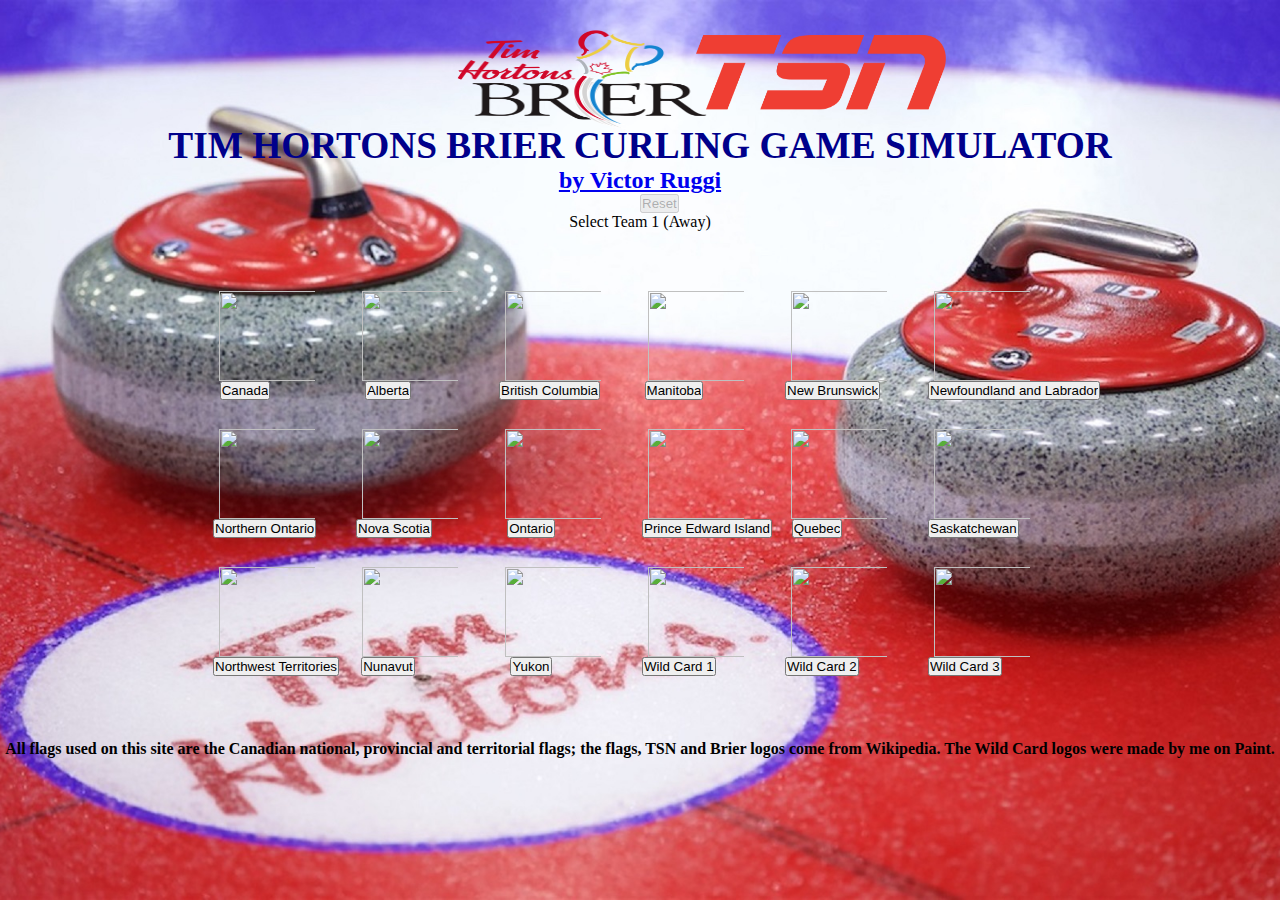
==== index.html @ d7eec6ee "Add files via upload" ====
<html>
	<head>
		<script type="text/javascript" src="brierGameSimulator.js"></script>
		<link rel="stylesheet" type="text/css" href="brierGameSimulator.css">
		<meta name="viewport" content="width=device-width, initial-scale=1">
		<title>Tim Hortons Brier Curling Game Simulator</title>
	</head>
	<body>
		<div>
			<ul>
				<li><img src="TimHortonsBrier.png" style="width: 250px; height: 100px"/></li>
				&nbsp;&nbsp;&nbsp;&nbsp;&nbsp;&nbsp;&nbsp;&nbsp;&nbsp;&nbsp;&nbsp;&nbsp;&nbsp;&nbsp;&nbsp;&nbsp;&nbsp;&nbsp;&nbsp;&nbsp;&nbsp;&nbsp;&nbsp;
				<li><img src="TSN.png" style="width: 250px; height: 75px; padding-top: 5px"/></li>
			</ul>
		</div>
		<h1 style="font-size: 28pt; text-align: center; color: darkblue">TIM HORTONS BRIER CURLING GAME SIMULATOR <h2><a href="about-me.html">by Victor Ruggi</a></h2></h1>
		
		<div id="reset">
			<input type="button" id="reset-btn" value="Reset" disabled="true" />
		</div>
		
		<p id="header-text">Select Team 1 (Away)</p>
		<p id="simulation"></p>
		
		<div id="row1">
		<ul>
			<li><img src="logos/Canada.png"><input type="button" id="canada" value="Canada" /></img></li>
			<li><img src="logos/Alberta.png"><input type="button" id="alberta" value="Alberta" /></img></li>
			<li><img src="logos/BritishColumbia.png"><input type="button" id="britishcolumbia" value="British Columbia" /></img></li>
			<li><img src="logos/Manitoba.png"><input type="button" id="manitoba" value="Manitoba" /></img></li>
			<li><img src="logos/NewBrunswick.png"><input type="button" id="newbrunswick" value="New Brunswick" /></img></li>
			<li><img src="logos/NewfoundlandAndLabrador.png"><input type="button" id="newfoundlandandlabrador" value="Newfoundland and Labrador" /></img></li>
		</ul>
		</div>
		
		<div id="row2">
		<ul>
			<li><img src="logos/NorthernOntario.png"><input type="button" id="northernontario" value="Northern Ontario" /></img></li>
			<li><img src="logos/NovaScotia.png"><input type="button" id="novascotia" value="Nova Scotia" /></img></li>
			<li><img src="logos/Ontario.png"><input type="button" id="ontario" value="Ontario" /></img></li>
			<li><img src="logos/PrinceEdwardIsland.png"><input type="button" id="princeedwardisland" value="Prince Edward Island" /></img></li>
			<li><img src="logos/Quebec.png"><input type="button" id="quebec" value="Quebec" /></img></li>
			<li><img src="logos/Saskatchewan.png"><input type="button" id="saskatchewan" value="Saskatchewan" /></img></li>
		</ul>
		</div>
		
		<div id="row3">
		<ul>
			<li><img src="logos/NorthwestTerritories.png"><input type="button" id="northwestterritories" value="Northwest Territories" /></img></li>
			<li><img src="logos/Nunavut.png"><input type="button" id="nunavut" value="Nunavut" /></img></li>
			<li><img src="logos/Yukon.png"><input type="button" id="yukon" value="Yukon" /></img></li>
			<li><img src="logos/WildCard1.png"><input type="button" id="wildcard1" value="Wild Card 1" /></img></li>
			<li><img src="logos/WildCard2.png"><input type="button" id="wildcard2" value="Wild Card 2" /></img></li>
			<li><img src="logos/WildCard3.png"><input type="button" id="wildcard3" value="Wild Card 3" /></img></li>
		</ul>
		</div>
		
		<div id="box-score" style="visibility: hidden">
		</div>
		
		<div id="credits">
			<p><b>All flags used on this site are the Canadian national, provincial and territorial flags; the flags, TSN and Brier logos come from Wikipedia. The Wild Card logos were made by me on Paint.</b></p>
		</div>
	</body>
</html>
---- brierGameSimulator.css ----
*{
	margin: 0px;
	padding: 0px;
}

body, html {
	padding: 0px;
	margin: 0px;
	font-family: "Gotham";
	font-size: 12pt;
	color: black;
	/*height: 100%
	width: 100%*/
	background-position: center;
	background-repeat: repeat-y;
	background-size: cover;
	background-image: url("set.jpg");
}

body {
	background-color: white;
}

h1 {
	/*padding-top: 15px;*/
	text-align: center;
}

h2 {
	text-align: center;
}

ul {
	text-align: center;
	/*display: inline-block;*/
}

li {
	border-color: white;
	padding-top: 30px;
	/*padding-left: 7.5px;*/
	padding-right: 75px;
	display: inline-block;
	width: 5%;
	height: 10%;
}

li p{
	width: 100%;
}

#header-text {
	text-align: center;
}

#about {
	text-align: center;
}

#reset {
	padding-left: 50%;
}

#credits {
	text-align: center;
	padding-top: 35px;
}

#simulation {
	padding-top: 30px;
	text-align: center;
}

#injury-report {
	padding-top: 30px;
	text-align: center;
}

#box-score {
	padding-top: 30px;
	text-align: center;
}

td {
	color: white;
	padding-right: 50px;
	text-align: center;
}

#bio {
	text-align: center;
	padding-left: 25%;
	padding-right: 25%;
	padding-top: 35px;
}

#back {
	text-align: center;
	padding-left: 25%;
	padding-right: 25%;
	padding-top: 35px;
}

#victor {
	height: 25%;
	width: 12.5%;
	padding-left: 35%;
	padding-right: 12.5%;
}

input:hover{
	background: darkblue;
	color: white;
}

img
{
	height: 100%;
	width: 150%;
	display: block;
  margin-left: 10%;
  margin-right: 10%;
}

textarea {
	height: 120px;
	width: 150px;
}

#music {
	text-align: right;
	background: rgb(0,0,0);
	background: linear-gradient(90deg, rgba(0,0,0,1) 0%, rgba(30,144,255,1) 100%);
}
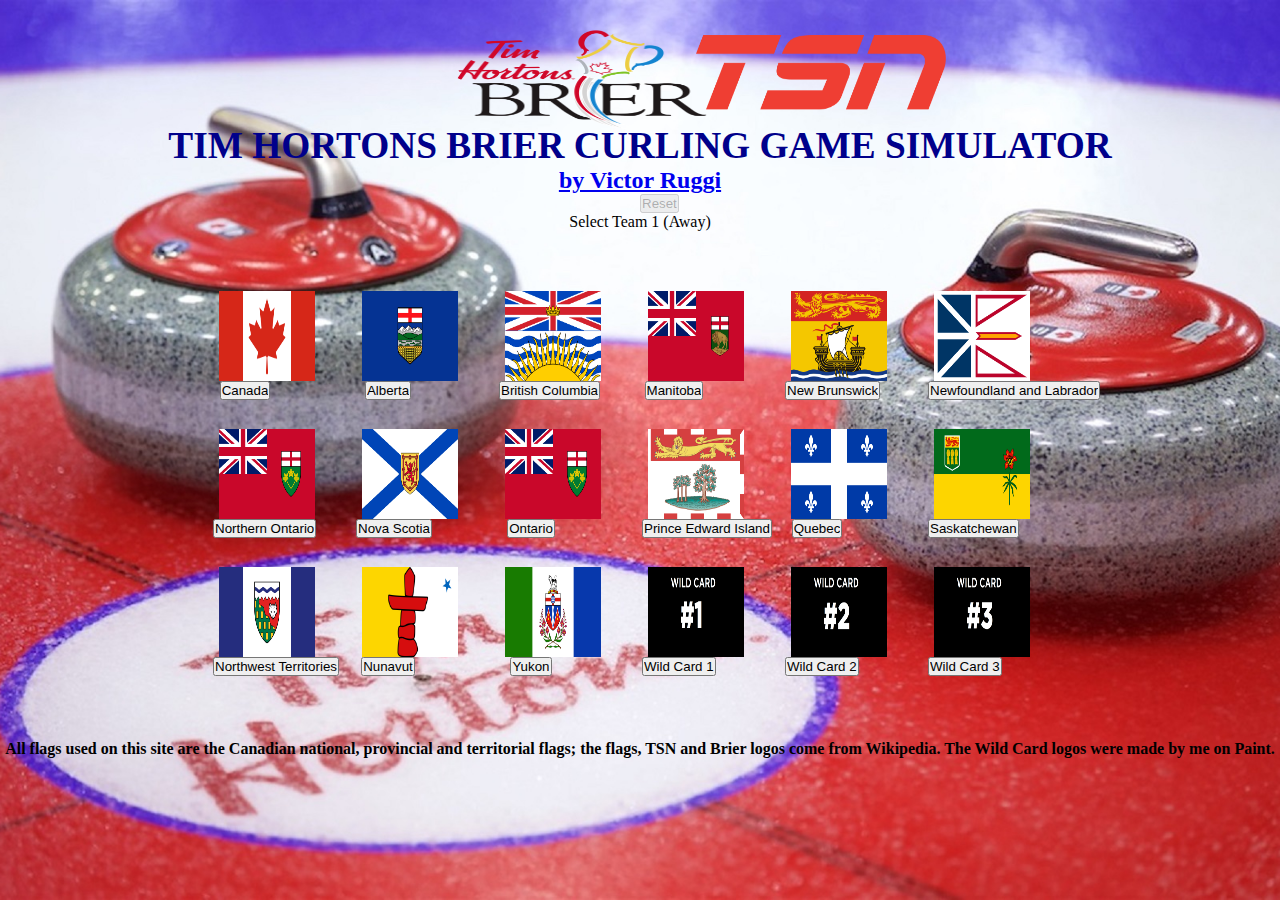
==== commit 0b416c95: "Update index.html" ====
--- a/index.html
+++ b/index.html
@@ -24,34 +24,34 @@
 		
 		<div id="row1">
 		<ul>
-			<li><img src="logos/Canada.png"><input type="button" id="canada" value="Canada" /></img></li>
-			<li><img src="logos/Alberta.png"><input type="button" id="alberta" value="Alberta" /></img></li>
-			<li><img src="logos/BritishColumbia.png"><input type="button" id="britishcolumbia" value="British Columbia" /></img></li>
-			<li><img src="logos/Manitoba.png"><input type="button" id="manitoba" value="Manitoba" /></img></li>
-			<li><img src="logos/NewBrunswick.png"><input type="button" id="newbrunswick" value="New Brunswick" /></img></li>
-			<li><img src="logos/NewfoundlandAndLabrador.png"><input type="button" id="newfoundlandandlabrador" value="Newfoundland and Labrador" /></img></li>
+			<li><img src="logos/canada.png"><input type="button" id="canada" value="Canada" /></img></li>
+			<li><img src="logos/alberta.png"><input type="button" id="alberta" value="Alberta" /></img></li>
+			<li><img src="logos/britishcolumbia.png"><input type="button" id="britishcolumbia" value="British Columbia" /></img></li>
+			<li><img src="logos/manitoba.png"><input type="button" id="manitoba" value="Manitoba" /></img></li>
+			<li><img src="logos/newbrunswick.png"><input type="button" id="newbrunswick" value="New Brunswick" /></img></li>
+			<li><img src="logos/newfoundlandandlabrador.png"><input type="button" id="newfoundlandandlabrador" value="Newfoundland and Labrador" /></img></li>
 		</ul>
 		</div>
 		
 		<div id="row2">
 		<ul>
-			<li><img src="logos/NorthernOntario.png"><input type="button" id="northernontario" value="Northern Ontario" /></img></li>
-			<li><img src="logos/NovaScotia.png"><input type="button" id="novascotia" value="Nova Scotia" /></img></li>
-			<li><img src="logos/Ontario.png"><input type="button" id="ontario" value="Ontario" /></img></li>
-			<li><img src="logos/PrinceEdwardIsland.png"><input type="button" id="princeedwardisland" value="Prince Edward Island" /></img></li>
-			<li><img src="logos/Quebec.png"><input type="button" id="quebec" value="Quebec" /></img></li>
-			<li><img src="logos/Saskatchewan.png"><input type="button" id="saskatchewan" value="Saskatchewan" /></img></li>
+			<li><img src="logos/northernontario.png"><input type="button" id="northernontario" value="Northern Ontario" /></img></li>
+			<li><img src="logos/novascotia.png"><input type="button" id="novascotia" value="Nova Scotia" /></img></li>
+			<li><img src="logos/ontario.png"><input type="button" id="ontario" value="Ontario" /></img></li>
+			<li><img src="logos/princeedwardisland.png"><input type="button" id="princeedwardisland" value="Prince Edward Island" /></img></li>
+			<li><img src="logos/quebec.png"><input type="button" id="quebec" value="Quebec" /></img></li>
+			<li><img src="logos/saskatchewan.png"><input type="button" id="saskatchewan" value="Saskatchewan" /></img></li>
 		</ul>
 		</div>
 		
 		<div id="row3">
 		<ul>
-			<li><img src="logos/NorthwestTerritories.png"><input type="button" id="northwestterritories" value="Northwest Territories" /></img></li>
-			<li><img src="logos/Nunavut.png"><input type="button" id="nunavut" value="Nunavut" /></img></li>
-			<li><img src="logos/Yukon.png"><input type="button" id="yukon" value="Yukon" /></img></li>
-			<li><img src="logos/WildCard1.png"><input type="button" id="wildcard1" value="Wild Card 1" /></img></li>
-			<li><img src="logos/WildCard2.png"><input type="button" id="wildcard2" value="Wild Card 2" /></img></li>
-			<li><img src="logos/WildCard3.png"><input type="button" id="wildcard3" value="Wild Card 3" /></img></li>
+			<li><img src="logos/northwestterritories.png"><input type="button" id="northwestterritories" value="Northwest Territories" /></img></li>
+			<li><img src="logos/nunavut.png"><input type="button" id="nunavut" value="Nunavut" /></img></li>
+			<li><img src="logos/yukon.png"><input type="button" id="yukon" value="Yukon" /></img></li>
+			<li><img src="logos/wildcard1.png"><input type="button" id="wildcard1" value="Wild Card 1" /></img></li>
+			<li><img src="logos/wildcard2.png"><input type="button" id="wildcard2" value="Wild Card 2" /></img></li>
+			<li><img src="logos/wildcard3.png"><input type="button" id="wildcard3" value="Wild Card 3" /></img></li>
 		</ul>
 		</div>
 		
@@ -62,4 +62,4 @@
 			<p><b>All flags used on this site are the Canadian national, provincial and territorial flags; the flags, TSN and Brier logos come from Wikipedia. The Wild Card logos were made by me on Paint.</b></p>
 		</div>
 	</body>
-</html>+</html>
